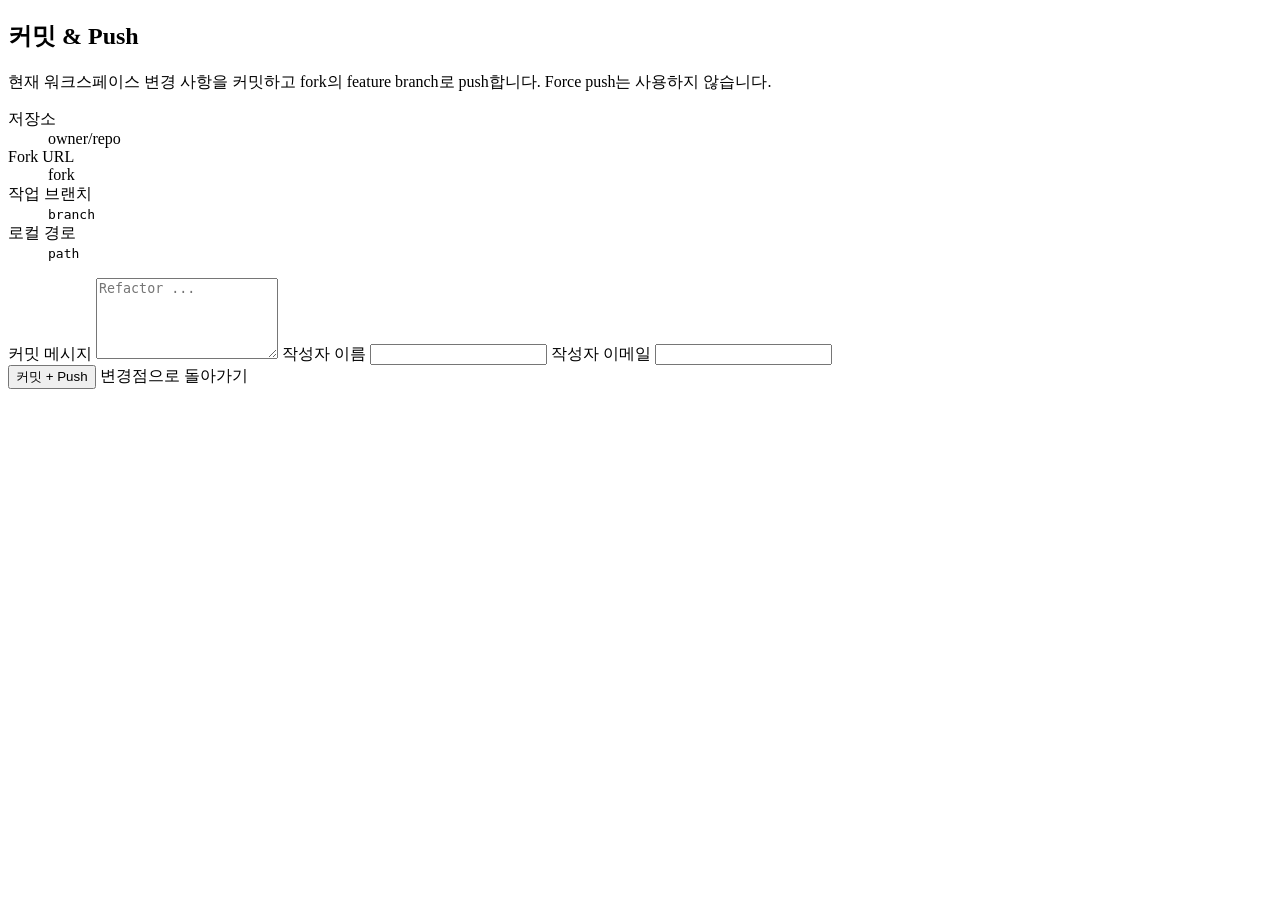
==== src/main/resources/templates/commit.html @ 8e8a7223 "Initial commit: Cursor Cloud Agent workbench with multi-agent harness. Spring Boot v3 workbench, pub" ====
<!DOCTYPE html>
<html xmlns:th="http://www.thymeleaf.org">
<head th:replace="~{fragments/layout :: head('커밋 & Push · ' + ${workspace.repoOwner + '/' + workspace.repoName})}"></head>
<body>
<header th:replace="~{fragments/layout :: header}"></header>

<main class="container">

    <section class="alert alert-error" th:if="${errorMessage}" th:text="${errorMessage}"></section>
    <section class="alert alert-info" th:if="${infoMessage}" th:text="${infoMessage}"></section>

    <section class="card">
        <h1 class="card-title">커밋 &amp; Push</h1>
        <p class="card-desc">
            현재 워크스페이스 변경 사항을 커밋하고 fork의 feature branch로 push합니다. Force push는 사용하지 않습니다.
        </p>

        <dl class="info-list">
            <dt>저장소</dt><dd th:text="${workspace.repoOwner + '/' + workspace.repoName}">owner/repo</dd>
            <dt>Fork URL</dt><dd th:text="${workspace.forkUrl}">fork</dd>
            <dt>작업 브랜치</dt><dd><code th:text="${workspace.branchName}">branch</code></dd>
            <dt>로컬 경로</dt><dd><code th:text="${workspace.workspacePath}">path</code></dd>
        </dl>

        <form th:action="@{/web/workspaces/{repoOwner}/{repoName}/commit-push(repoOwner=${workspace.repoOwner}, repoName=${workspace.repoName})}"
              method="post"
              class="stack-form">
            <label for="message">커밋 메시지</label>
            <textarea id="message"
                      name="message"
                      rows="5"
                      maxlength="4096"
                      required
                      placeholder="Refactor ..."
                      th:text="${submittedMessage != null ? submittedMessage : defaultCommitMessage}"></textarea>

            <label for="authorName">작성자 이름</label>
            <input id="authorName" name="authorName" type="text" maxlength="255" required th:value="${authorName}">

            <label for="authorEmail">작성자 이메일</label>
            <input id="authorEmail" name="authorEmail" type="email" maxlength="255" required th:value="${authorEmail}">

            <div class="action-row">
                <button type="submit" class="btn btn-primary btn-lg">커밋 + Push</button>
                <a class="btn btn-secondary"
                   th:href="@{/web/workspaces/{repoOwner}/{repoName}/diff(repoOwner=${workspace.repoOwner}, repoName=${workspace.repoName})}">변경점으로 돌아가기</a>
                <div th:replace="~{fragments/workspace-actions :: restart(${workspace.repoOwner}, ${workspace.repoName})}"></div>
            </div>
        </form>
    </section>

</main>

<footer th:replace="~{fragments/layout :: footer}"></footer>
</body>
</html>
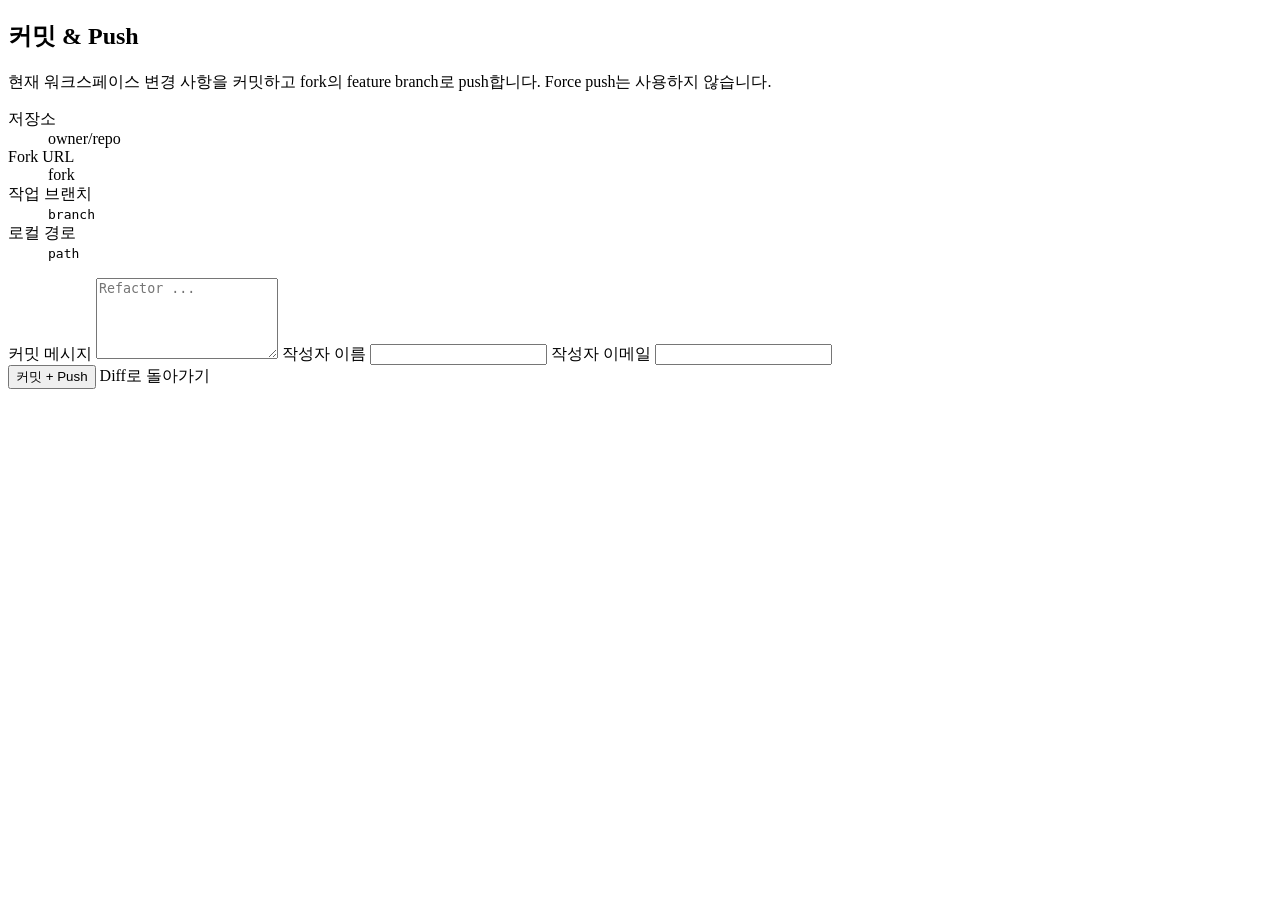
==== commit 469268ff: "feat: guard Contribute PR flow after IDE edits (v3.0.5) Add WorkspaceGitStateService to block PR pag" ====
--- a/src/main/resources/templates/commit.html
+++ b/src/main/resources/templates/commit.html
@@ -43,7 +43,7 @@
             <div class="action-row">
                 <button type="submit" class="btn btn-primary btn-lg">커밋 + Push</button>
                 <a class="btn btn-secondary"
-                   th:href="@{/web/workspaces/{repoOwner}/{repoName}/diff(repoOwner=${workspace.repoOwner}, repoName=${workspace.repoName})}">변경점으로 돌아가기</a>
+                   th:href="@{/web/workspaces/{repoOwner}/{repoName}/diff(repoOwner=${workspace.repoOwner}, repoName=${workspace.repoName})}">Diff로 돌아가기</a>
                 <div th:replace="~{fragments/workspace-actions :: restart(${workspace.repoOwner}, ${workspace.repoName})}"></div>
             </div>
         </form>
